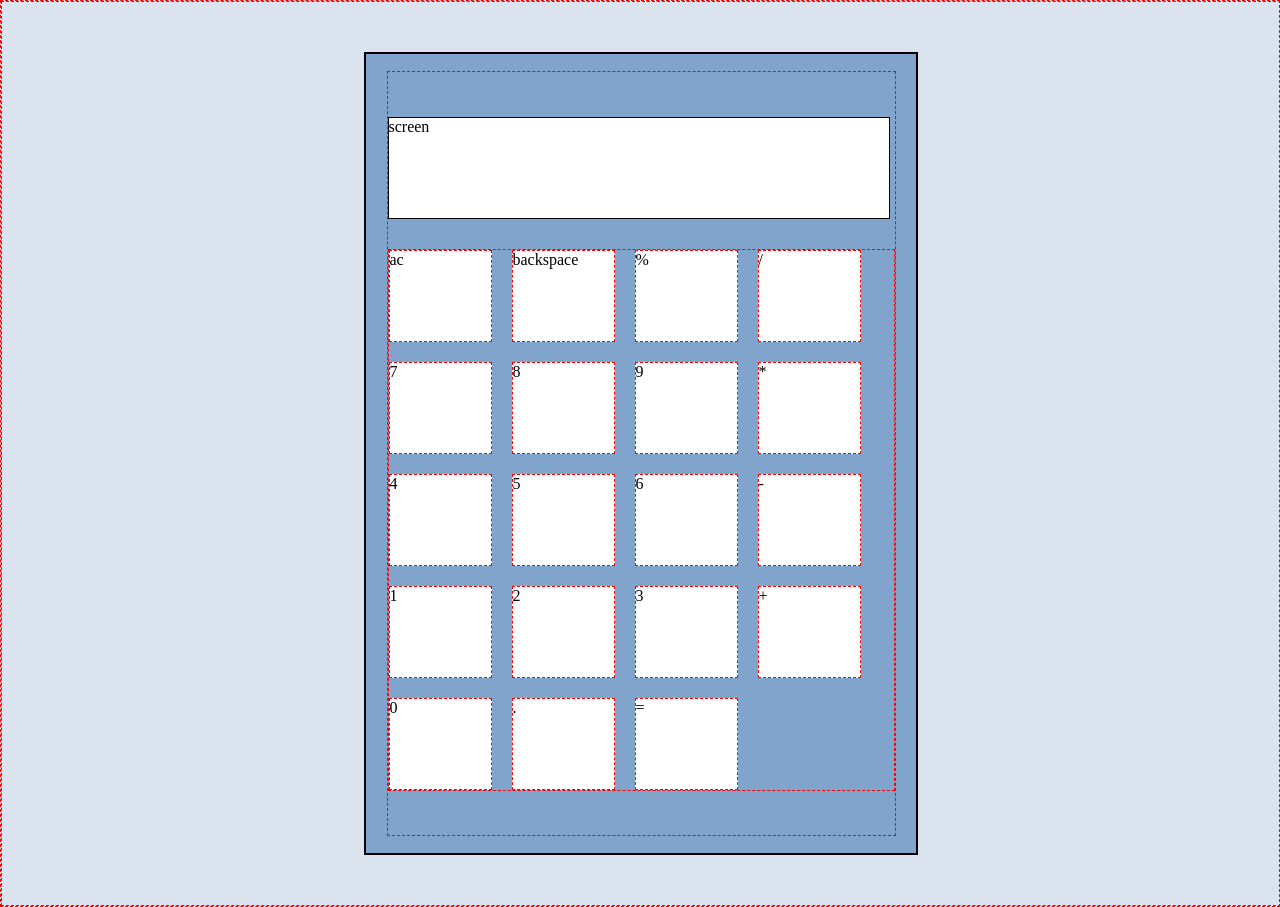
==== calculator.html @ 1c7919b5 "Version 1.0.0 HTML and CSS initial draft." ====
<!DOCTYPE html>
<html lang="en">
    <head>
        <meta charset="utf-8">
        <title>Calculator</title>
        <link rel="stylesheet" href="./calculator.css">
        <script src="./calculator.js"></script>
    </head>
    <body>
        <div id="calculator">
            <div id = num_container>
                <div id = screen>screen</div>
                <div id = pad>
                    <div id = ac class = button>ac</div>
                    <div id = backspace class = button>backspace</div>
                    <div id = percentage class = button>%</div>
                    <div id = divide class = button>/</div>
                    <div id = 7 class = button>7</div>
                    <div id = 8 class = button>8</div>
                    <div id = 9 class = button>9</div>
                    <div id = multiply class = button>*</div>
                    <div id = 4 class = button>4</div>
                    <div id = 5 class = button>5</div>
                    <div id = 6 class = button>6</div>
                    <div id = subtract class = button>-</div>
                    <div id = 1 class = button>1</div>
                    <div id = 2 class = button>2</div>
                    <div id = 3 class = button>3</div>
                    <div id = add class = button>+</div>
                    <div id = 0 class = button>0</div>
                    <div id = period class = button>.</div>
                    <div id = return class = button>=</div>
                </div>
            </div>
        </div>
    </body>
</html>
---- calculator.css ----
html {
    box-sizing: border-box;

}

* {
    border: red dashed 1px;

}

body {
    display: flex;
    flex-direction: column;
    width: 100%;
    height: 100%;
    margin: 0px;
    align-items: center;
    gap: 300px;
    background-color: #DBE4EE;
    flex: 0 0 auto;
}



#calculator{ 
    display: flex;
    justify-content: center;
    align-items: center;
    margin: 50px;
    width: 550px;
    height: 799px;
    flex-shrink: 0;
    border: 2px solid black;
    background-color: #81A4CD;

}

#num_container {
    display: flex;
    flex-direction: column;
    justify-content: center;
    gap: 30px;
    margin: 20px;
    width: 507px;
    height: 763px;
}

#screen{
    width: 500px;
    height: 100px;
    background-color: white;
    border: black 1px solid;
}

#pad {
    display: flex;;
    flex-wrap: wrap;
    gap: 20px;

}


.button {
    display: flex;
    width: 101px;
    max-width: 101px;
    height: 90px;
    background-color: white;

}
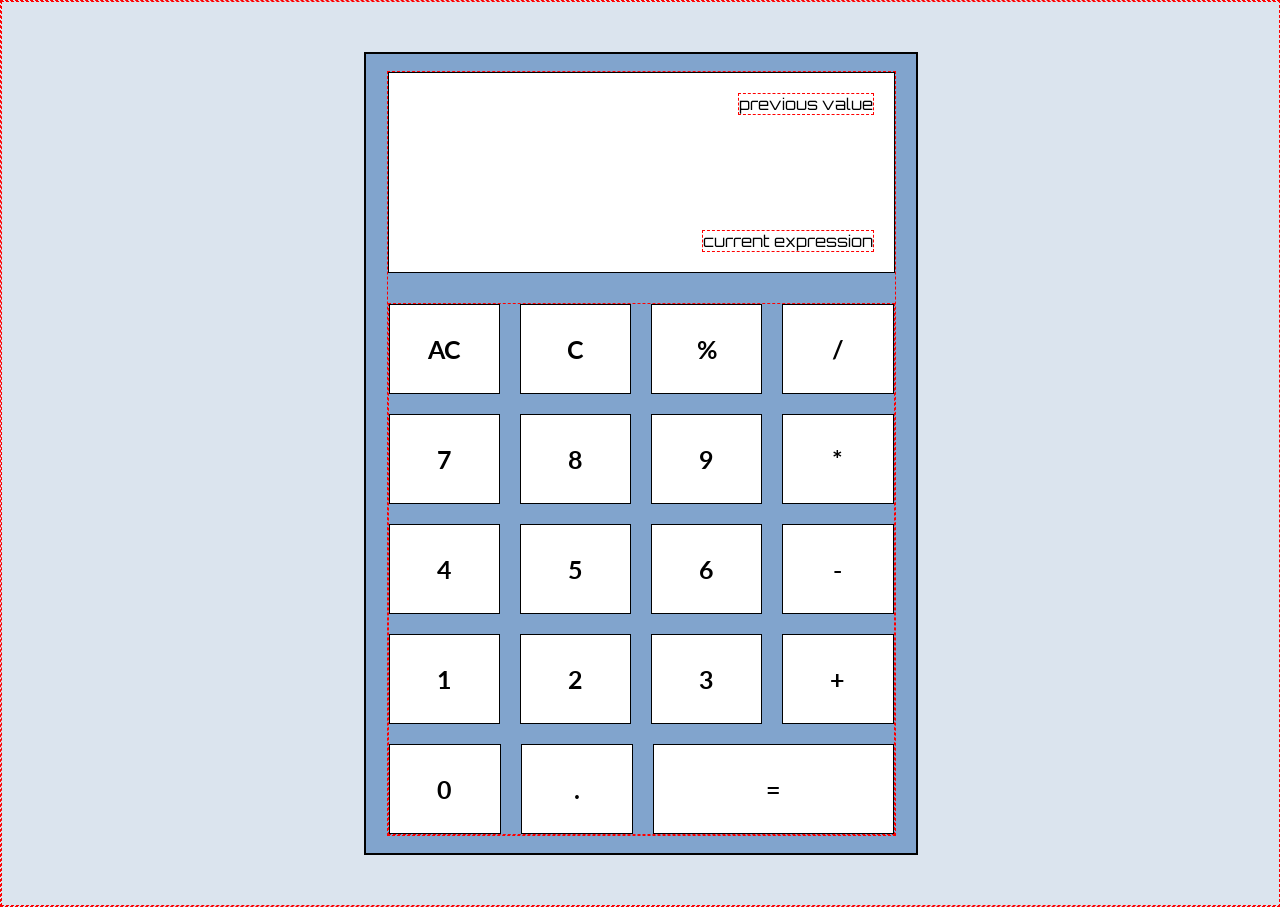
==== commit 7f598f62: "version 1.0.2 Feat: click event Apply click event where keypad returns element value and place it on" ====
--- a/calculator.html
+++ b/calculator.html
@@ -4,32 +4,41 @@
         <meta charset="utf-8">
         <title>Calculator</title>
         <link rel="stylesheet" href="./calculator.css">
-        <script src="./calculator.js"></script>
-    </head>
+        <script src="./calculator.js" defer></script>
+        <link rel="preconnect" href="https://fonts.googleapis.com">
+        <link rel="preconnect" href="https://fonts.gstatic.com" crossorigin>
+        <link href="https://fonts.googleapis.com/css2?family=Orbitron&display=swap" rel="stylesheet">
+        <link rel="preconnect" href="https://fonts.googleapis.com">
+        <link rel="preconnect" href="https://fonts.gstatic.com" crossorigin>
+        <link href="https://fonts.googleapis.com/css2?family=Lato&display=swap" rel="stylesheet">   
+     </head>
     <body>
         <div id="calculator">
-            <div id = num_container>
-                <div id = screen>screen</div>
-                <div id = pad>
-                    <div id = ac class = button>ac</div>
-                    <div id = backspace class = button>backspace</div>
-                    <div id = percentage class = button>%</div>
-                    <div id = divide class = button>/</div>
-                    <div id = 7 class = button>7</div>
-                    <div id = 8 class = button>8</div>
-                    <div id = 9 class = button>9</div>
-                    <div id = multiply class = button>*</div>
-                    <div id = 4 class = button>4</div>
-                    <div id = 5 class = button>5</div>
-                    <div id = 6 class = button>6</div>
-                    <div id = subtract class = button>-</div>
-                    <div id = 1 class = button>1</div>
-                    <div id = 2 class = button>2</div>
-                    <div id = 3 class = button>3</div>
-                    <div id = add class = button>+</div>
-                    <div id = 0 class = button>0</div>
-                    <div id = period class = button>.</div>
-                    <div id = return class = button>=</div>
+            <div id = "num_container">
+                <div id = "screen">
+                    <div id = previous class = "screen_number"> previous value</div>
+                    <div id = current_expression class = "screen_number"> current expression</div>
+                </div>
+                <div id = "pad">
+                    <input type="button" id = ac class = "keypad" value="AC">
+                    <input type="button" id = backspace class = "keypad" value="C">
+                    <input type="button" id = percentage class = "keypad" value="%">
+                    <input type="button" id = divide class = "keypad" value="/">
+                    <input type="button" id = 7 class = "keypad" value="7">
+                    <input type="button" id = 8 class = "keypad" value="8">
+                    <input type="button" id = 9 class = "keypad" value="9">
+                    <input type="button" id = multiply class = "keypad" value="*">
+                    <input type="button" id = 4 class = "keypad" value="4">
+                    <input type="button" id = 5 class = "keypad" value="5">
+                    <input type="button" id = 6 class = "keypad" value="6">
+                    <input type="button" id = subtract class = "keypad" value="-">
+                    <input type="button" id = 1 class = "keypad" value="1">
+                    <input type="button" id = 2 class = "keypad" value="2">
+                    <input type="button" id = 3 class = "keypad" value="3">
+                    <input type="button" id = add class = "keypad" value="+">
+                    <input type="button" id = 0 class = "keypad" value="0">
+                    <input type="button" id = period class = "keypad" value=".">
+                    <input type="button" id = return class = "keypad return" value="=">
                 </div>
             </div>
         </div>
--- a/calculator.css
+++ b/calculator.css
@@ -1,13 +1,12 @@
 
 html {
     box-sizing: border-box;
-
 }
 
-* {
-    border: red dashed 1px;
+*{
+    border: red 1px dashed;
+}
 
-}
 
 body {
     display: flex;
@@ -39,7 +38,7 @@
 #num_container {
     display: flex;
     flex-direction: column;
-    justify-content: center;
+    justify-content: space-between;
     gap: 30px;
     margin: 20px;
     width: 507px;
@@ -47,25 +46,53 @@
 }
 
 #screen{
-    width: 500px;
-    height: 100px;
+    width: 465px;
+    height: 200px;
     background-color: white;
     border: black 1px solid;
 }
 
-#pad {
-    display: flex;;
-    flex-wrap: wrap;
-    gap: 20px;
+#screen {
+    display: flex;
+    flex-direction: column;
+    justify-content: space-between;
+    align-items: flex-end;
+    padding: 20px 20px;
+}
 
+.screen_number {
+    color: black;
+    font-family: 'Orbitron', sans-serif;
+    max-width: 460px;
 }
 
 
-.button {
+#pad {
     display: flex;
+    width: 505px;
+    height: 539px;
+    justify-content: center;
+    flex-wrap: wrap;
+    gap: 20px;
+}
+
+.keypad {
+    display: flex;
+    justify-content: center;
+    align-items: center;
+    font-family: 'Lato', sans-serif;
+    font-weight: bolder;
+    font-size: 25px;
+    flex: 1 auto;
     width: 101px;
-    max-width: 101px;
     height: 90px;
     background-color: white;
+    border: 1px solid black;
+}
 
+.return {
+    width: 230px;
+    flex: 1 auto;
 }
+
+
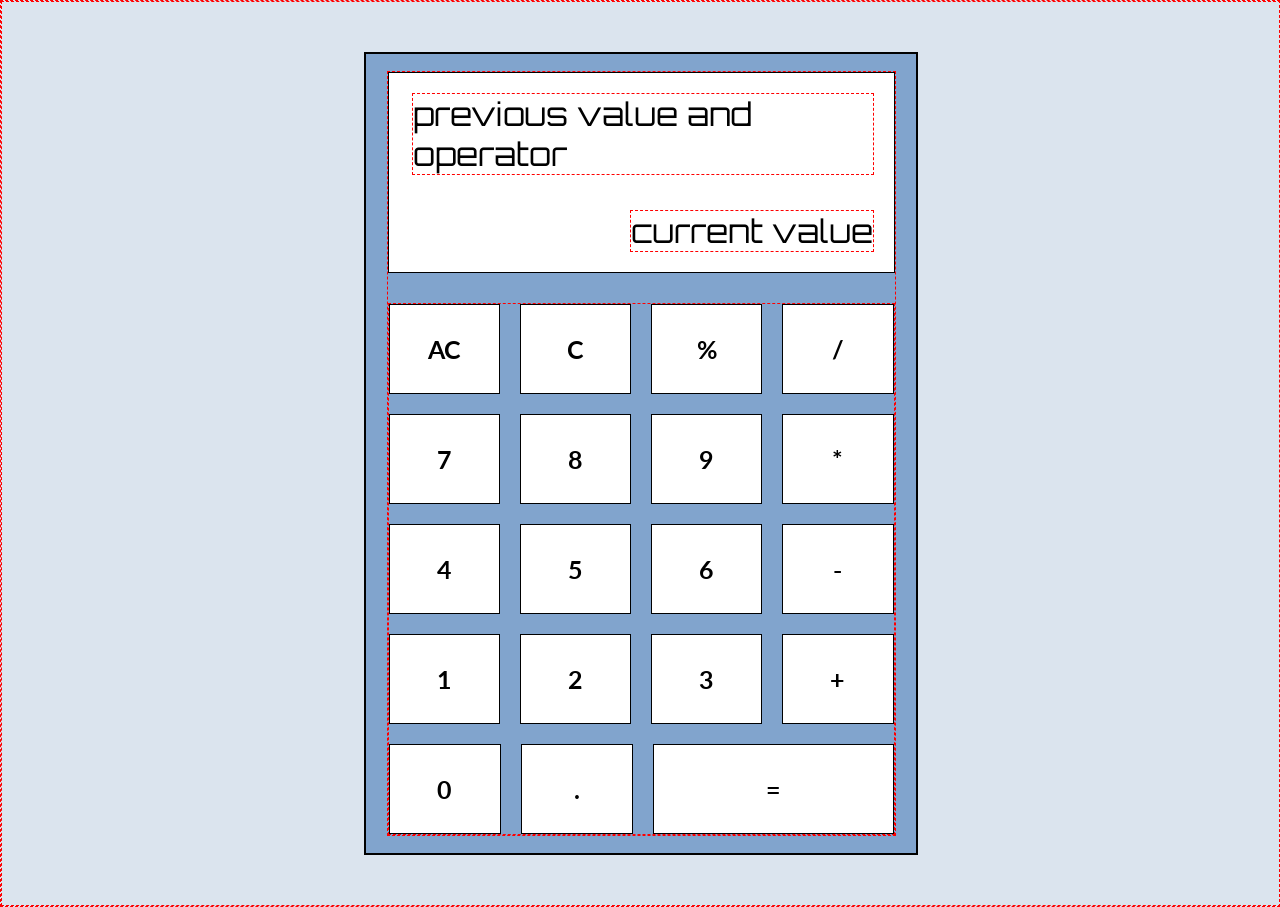
==== commit beaceca4: "version 1.0.3 decimal point, back and clear button When entering a number the period button can crea" ====
--- a/calculator.html
+++ b/calculator.html
@@ -16,27 +16,27 @@
         <div id="calculator">
             <div id = "num_container">
                 <div id = "screen">
-                    <div id = previous class = "screen_number"> previous value</div>
-                    <div id = current_expression class = "screen_number"> current expression</div>
+                    <div id = previous class = "screen_number"> previous value and operator</div>
+                    <div id = current_expression class = "screen_number"> current value </div>
                 </div>
                 <div id = "pad">
-                    <input type="button" id = ac class = "keypad" value="AC">
-                    <input type="button" id = backspace class = "keypad" value="C">
-                    <input type="button" id = percentage class = "keypad" value="%">
-                    <input type="button" id = divide class = "keypad" value="/">
-                    <input type="button" id = 7 class = "keypad" value="7">
-                    <input type="button" id = 8 class = "keypad" value="8">
-                    <input type="button" id = 9 class = "keypad" value="9">
-                    <input type="button" id = multiply class = "keypad" value="*">
-                    <input type="button" id = 4 class = "keypad" value="4">
-                    <input type="button" id = 5 class = "keypad" value="5">
-                    <input type="button" id = 6 class = "keypad" value="6">
-                    <input type="button" id = subtract class = "keypad" value="-">
-                    <input type="button" id = 1 class = "keypad" value="1">
-                    <input type="button" id = 2 class = "keypad" value="2">
-                    <input type="button" id = 3 class = "keypad" value="3">
-                    <input type="button" id = add class = "keypad" value="+">
-                    <input type="button" id = 0 class = "keypad" value="0">
+                    <input type="button" id = ac class = "keypad cancel" value="AC">
+                    <input type="button" id = backspace class = "keypad back" value="C">
+                    <input type="button" id = percentage class = "keypad operator" value="%">
+                    <input type="button" id = divide class = "keypad operator" value="/">
+                    <input type="button" id = 7 class = "keypad number" value="7">
+                    <input type="button" id = 8 class = "keypad number" value="8">
+                    <input type="button" id = 9 class = "keypad number" value="9">
+                    <input type="button" id = multiply class = "keypad operator" value="*">
+                    <input type="button" id = 4 class = "keypad number" value="4">
+                    <input type="button" id = 5 class = "keypad number" value="5">
+                    <input type="button" id = 6 class = "keypad number" value="6">
+                    <input type="button" id = subtract class = "keypad operator" value="-">
+                    <input type="button" id = 1 class = "keypad number" value="1">
+                    <input type="button" id = 2 class = "keypad number" value="2">
+                    <input type="button" id = 3 class = "keypad number" value="3">
+                    <input type="button" id = add class = "keypad operator" value="+">
+                    <input type="button" id = 0 class = "keypad number" value="0">
                     <input type="button" id = period class = "keypad" value=".">
                     <input type="button" id = return class = "keypad return" value="=">
                 </div>
--- a/calculator.css
+++ b/calculator.css
@@ -63,6 +63,8 @@
 .screen_number {
     color: black;
     font-family: 'Orbitron', sans-serif;
+    overflow: hidden;
+    font-size: 32px;
     max-width: 460px;
 }
 
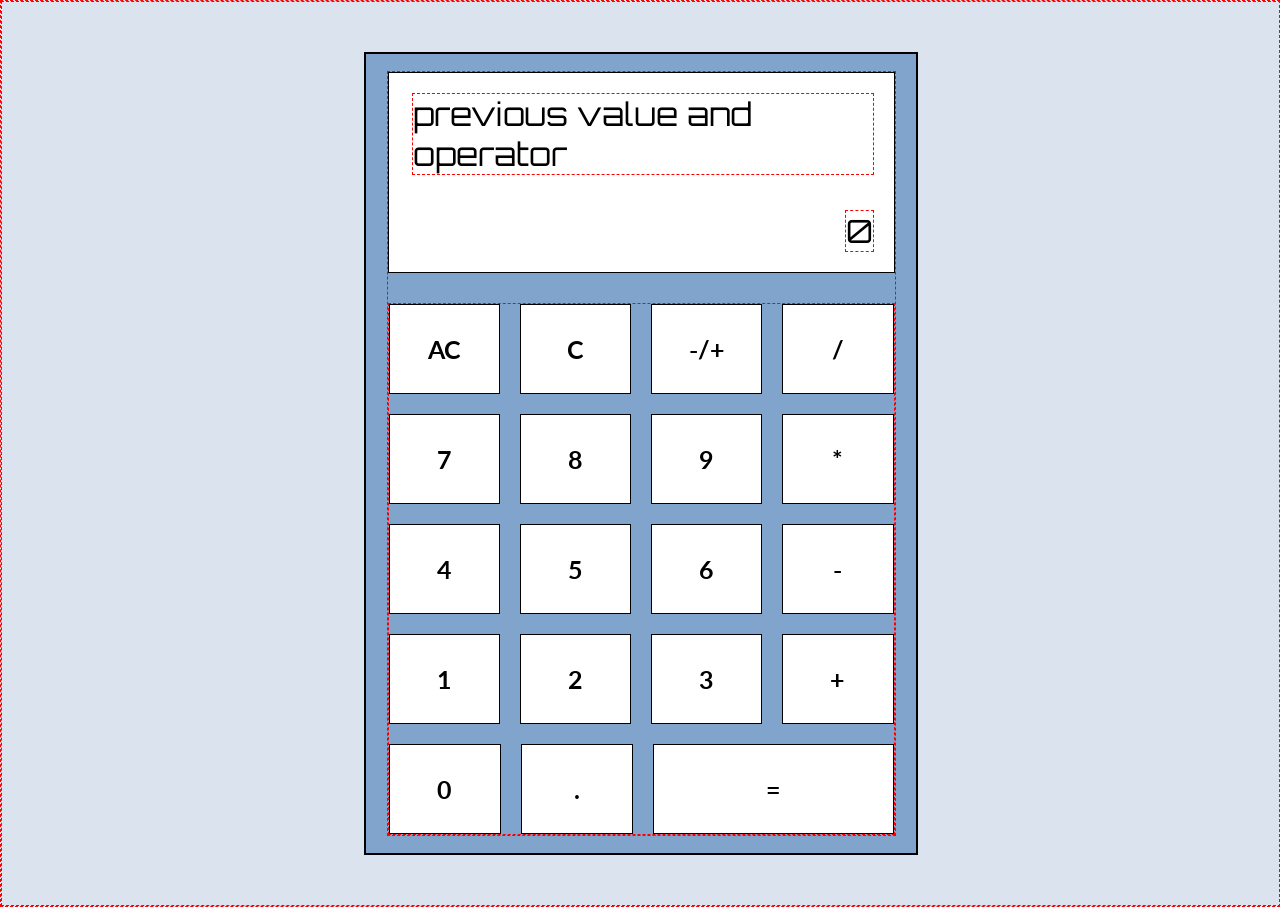
==== commit c586cd91: "version 1.0.4 Operator feature Operators operate their respective function.  Each operator uses rest" ====
--- a/calculator.html
+++ b/calculator.html
@@ -16,13 +16,13 @@
         <div id="calculator">
             <div id = "num_container">
                 <div id = "screen">
-                    <div id = previous class = "screen_number"> previous value and operator</div>
-                    <div id = current_expression class = "screen_number"> current value </div>
+                    <div id = previousValue class = "screen_number"> previous value and operator</div>
+                    <div id = current_expression class = "screen_number"> 0 </div>
                 </div>
                 <div id = "pad">
                     <input type="button" id = ac class = "keypad cancel" value="AC">
                     <input type="button" id = backspace class = "keypad back" value="C">
-                    <input type="button" id = percentage class = "keypad operator" value="%">
+                    <input type="button" id = integer class = "keypad operator" value="-/+">
                     <input type="button" id = divide class = "keypad operator" value="/">
                     <input type="button" id = 7 class = "keypad number" value="7">
                     <input type="button" id = 8 class = "keypad number" value="8">
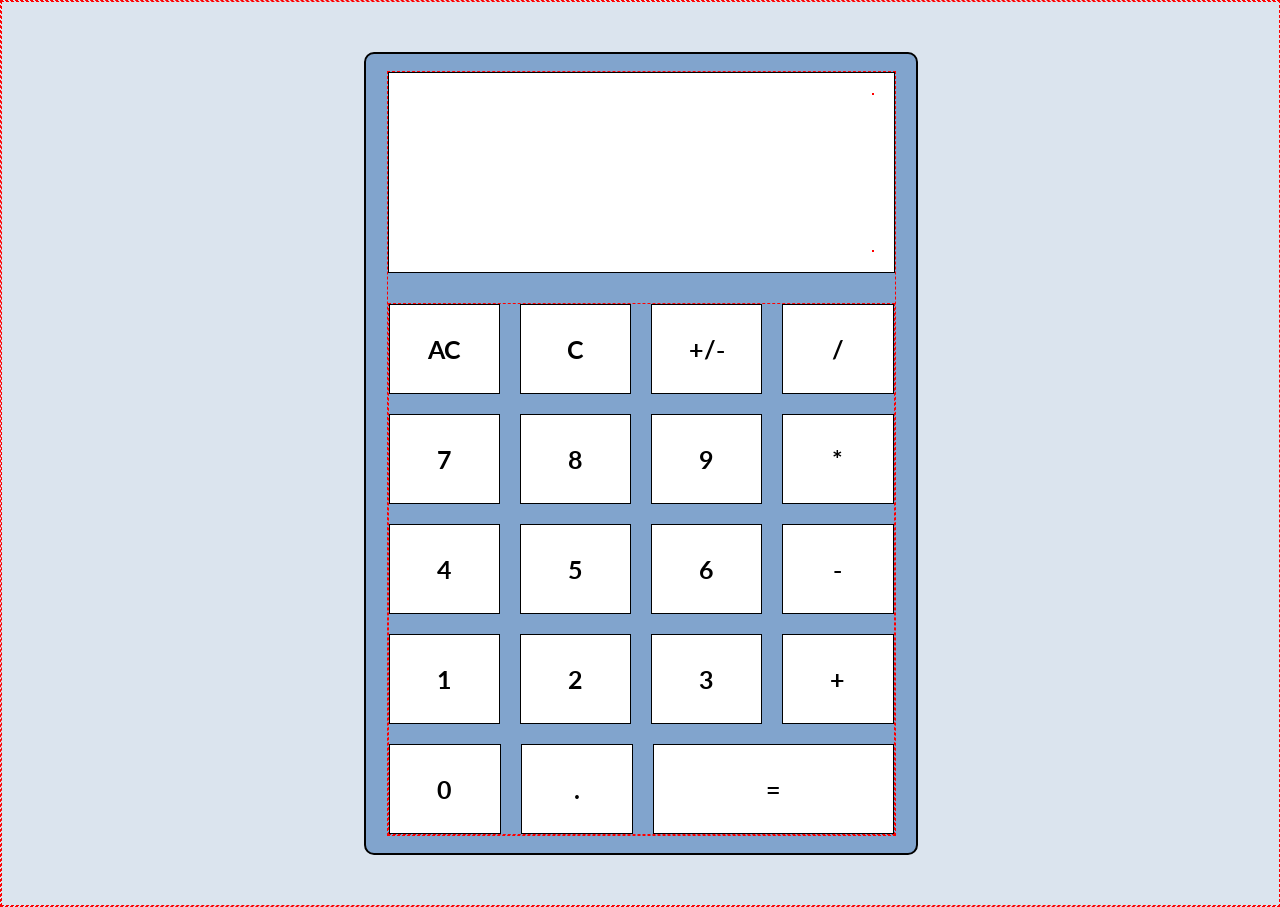
==== commit 38e5d816: "version 1.0.5 functional buttons Number buttons return number values. Operator buttons operate accor" ====
--- a/calculator.html
+++ b/calculator.html
@@ -16,29 +16,29 @@
         <div id="calculator">
             <div id = "num_container">
                 <div id = "screen">
-                    <div id = previousValue class = "screen_number"> previous value and operator</div>
-                    <div id = current_expression class = "screen_number"> 0 </div>
+                    <div id = previousValue class = "screen_number"></div>
+                    <div id = current_expression class = "screen_number"></div>
                 </div>
                 <div id = "pad">
-                    <input type="button" id = ac class = "keypad cancel" value="AC">
-                    <input type="button" id = backspace class = "keypad back" value="C">
-                    <input type="button" id = integer class = "keypad operator" value="-/+">
-                    <input type="button" id = divide class = "keypad operator" value="/">
-                    <input type="button" id = 7 class = "keypad number" value="7">
-                    <input type="button" id = 8 class = "keypad number" value="8">
-                    <input type="button" id = 9 class = "keypad number" value="9">
-                    <input type="button" id = multiply class = "keypad operator" value="*">
-                    <input type="button" id = 4 class = "keypad number" value="4">
-                    <input type="button" id = 5 class = "keypad number" value="5">
-                    <input type="button" id = 6 class = "keypad number" value="6">
-                    <input type="button" id = subtract class = "keypad operator" value="-">
-                    <input type="button" id = 1 class = "keypad number" value="1">
-                    <input type="button" id = 2 class = "keypad number" value="2">
-                    <input type="button" id = 3 class = "keypad number" value="3">
-                    <input type="button" id = add class = "keypad operator" value="+">
-                    <input type="button" id = 0 class = "keypad number" value="0">
-                    <input type="button" id = period class = "keypad" value=".">
-                    <input type="button" id = return class = "keypad return" value="=">
+                    <input type="button" id = ac class = "keypad cancel key" value="AC">
+                    <input type="button" id = backspace class = "keypad back key" value="C">
+                    <input type="button" id = integer class = "keypad operator  key" value="+/-">
+                    <input type="button" id = divide class = "keypad operator  key" value="/">
+                    <input type="button" id = 7 class = "keypad number  key" value="7">
+                    <input type="button" id = 8 class = "keypad number key" value="8">
+                    <input type="button" id = 9 class = "keypad number key" value="9">
+                    <input type="button" id = multiply class = "keypad operator key" value="*">
+                    <input type="button" id = 4 class = "keypad number key" value="4">
+                    <input type="button" id = 5 class = "keypad number key" value="5">
+                    <input type="button" id = 6 class = "keypad number key" value="6">
+                    <input type="button" id = subtract class = "keypad operator key" value="-">
+                    <input type="button" id = 1 class = "keypad number key" value="1">
+                    <input type="button" id = 2 class = "keypad number key" value="2">
+                    <input type="button" id = 3 class = "keypad number key" value="3">
+                    <input type="button" id = add class = "keypad operator key" value="+">
+                    <input type="button" id = 0 class = "keypad number key" value="0">
+                    <input type="button" id = period class = "keypad key" value=".">
+                    <input type="button" id = eval class = "keypad evaluate key" value="=">
                 </div>
             </div>
         </div>
--- a/calculator.css
+++ b/calculator.css
@@ -32,6 +32,7 @@
     flex-shrink: 0;
     border: 2px solid black;
     background-color: #81A4CD;
+    border-radius: 10px;
 
 }
 
@@ -92,7 +93,7 @@
     border: 1px solid black;
 }
 
-.return {
+.evaluate {
     width: 230px;
     flex: 1 auto;
 }
